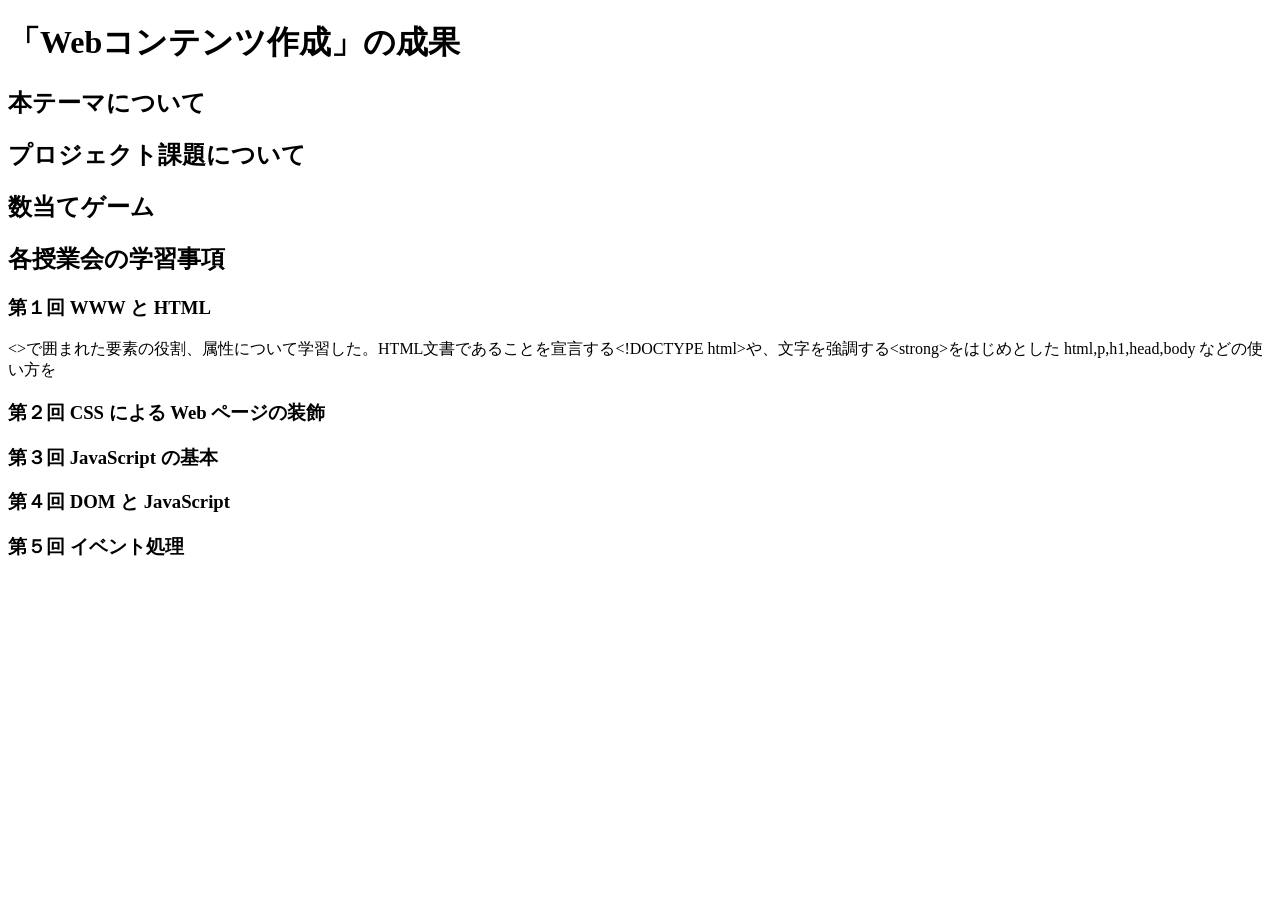
==== index.html @ dac158fb "演習1-4の編集" ====
<!DOCTYPE html>
<html>
  <head>
    <meta charset="utf-8">
    <title>「Webコンテンツ作成」の成果</title>
  </head>
  <body>
    <h1>「Webコンテンツ作成」の成果</h1>
    <h2>本テーマについて</h2>
   
    <h2>プロジェクト課題について</h2>

    <h2>数当てゲーム</h2>

    <h2>各授業会の学習事項</h2>
      <h3>第１回 WWW と HTML</h3>
      &lt;&gt;で囲まれた要素の役割、属性について学習した。HTML文書であることを宣言する&lt;!DOCTYPE html&gt;や、文字を強調する&lt;strong&gt;をはじめとした html,p,h1,head,body などの使い方を
      <h3>第２回 CSS による Web ページの装飾</h3>
      <h3>第３回 JavaScript の基本</h3>
      <h3>第４回 DOM と JavaScript</h3>
      <h3>第５回 イベント処理</h3>
  </body>
</html>
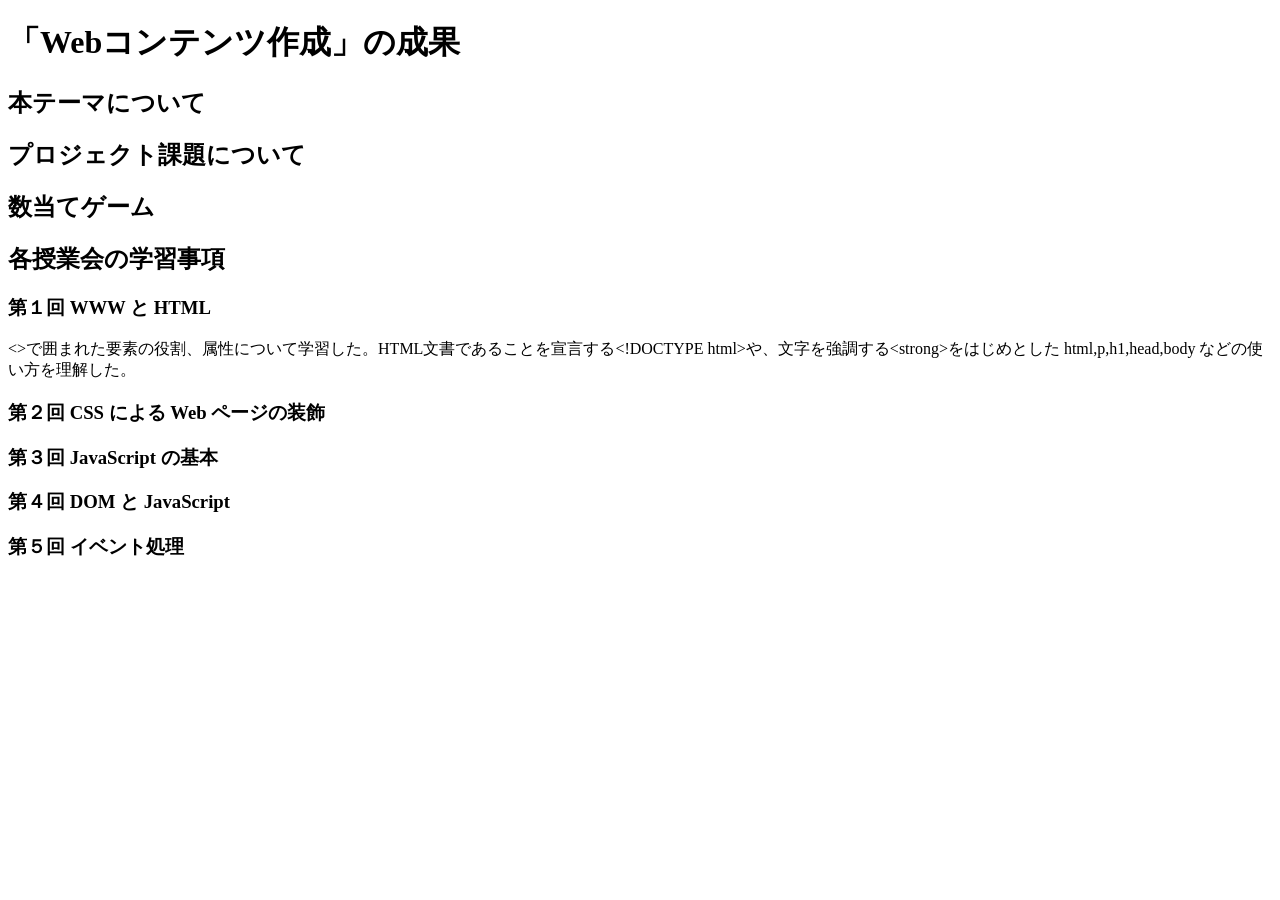
==== commit ff88aa21: "授業２回目" ====
--- a/index.html
+++ b/index.html
@@ -14,7 +14,7 @@
 
     <h2>各授業会の学習事項</h2>
       <h3>第１回 WWW と HTML</h3>
-      &lt;&gt;で囲まれた要素の役割、属性について学習した。HTML文書であることを宣言する&lt;!DOCTYPE html&gt;や、文字を強調する&lt;strong&gt;をはじめとした html,p,h1,head,body などの使い方を
+      &lt;&gt;で囲まれた要素の役割、属性について学習した。HTML文書であることを宣言する&lt;!DOCTYPE html&gt;や、文字を強調する&lt;strong&gt;をはじめとした html,p,h1,head,body などの使い方を理解した。
       <h3>第２回 CSS による Web ページの装飾</h3>
       <h3>第３回 JavaScript の基本</h3>
       <h3>第４回 DOM と JavaScript</h3>
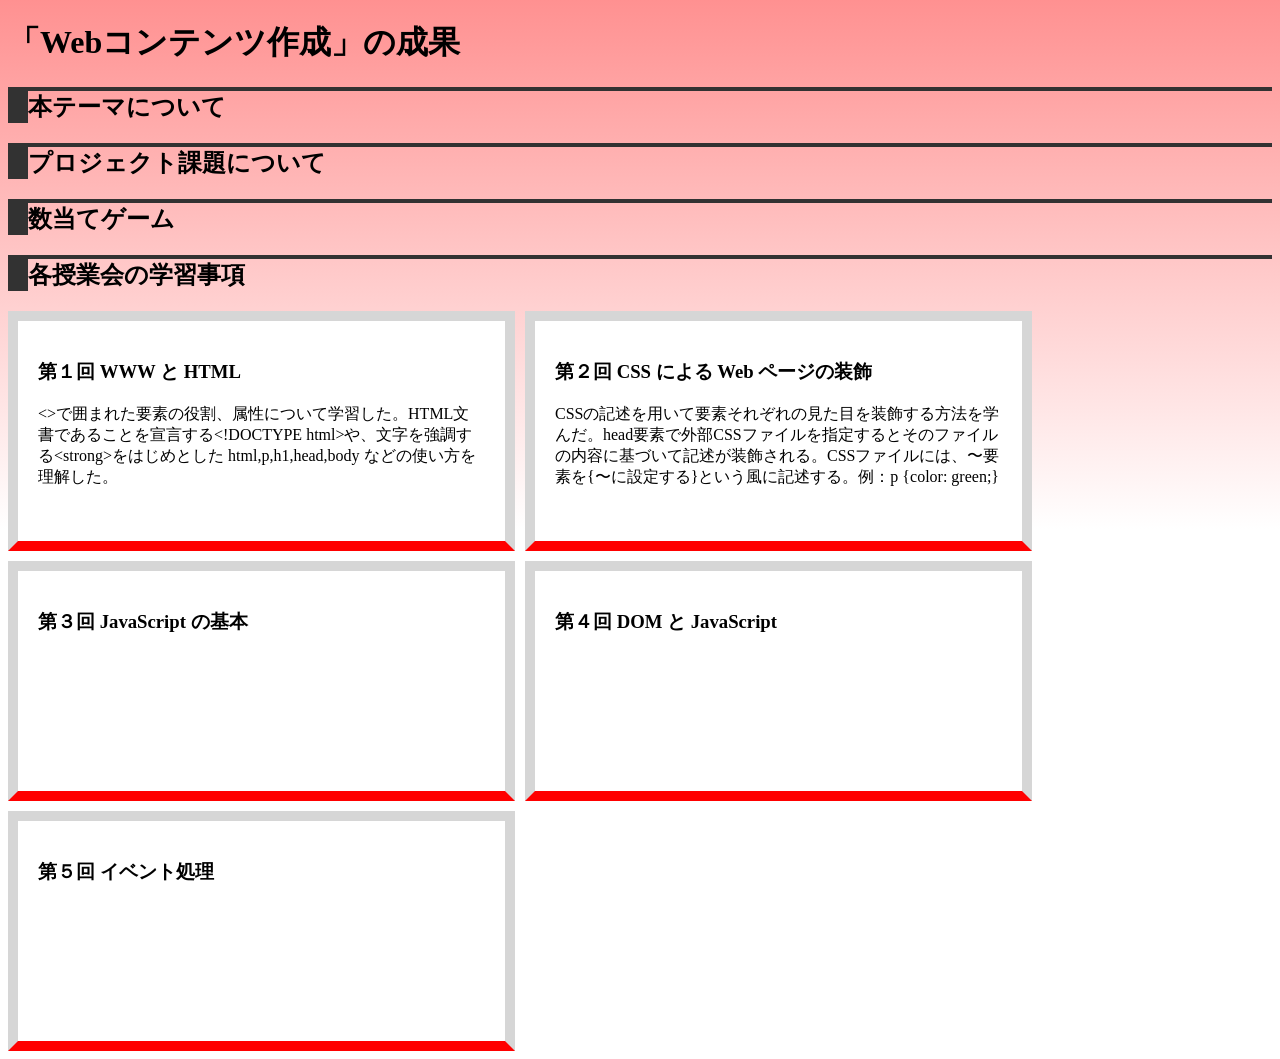
==== commit 742057ac: "授業２回目：re" ====
--- a/index.html
+++ b/index.html
@@ -3,8 +3,9 @@
   <head>
     <meta charset="utf-8">
     <title>「Webコンテンツ作成」の成果</title>
+    <link rel="stylesheet" href="style.css">
   </head>
-  <body>
+  <div>
     <h1>「Webコンテンツ作成」の成果</h1>
     <h2>本テーマについて</h2>
    
@@ -13,11 +14,27 @@
     <h2>数当てゲーム</h2>
 
     <h2>各授業会の学習事項</h2>
-      <h3>第１回 WWW と HTML</h3>
-      &lt;&gt;で囲まれた要素の役割、属性について学習した。HTML文書であることを宣言する&lt;!DOCTYPE html&gt;や、文字を強調する&lt;strong&gt;をはじめとした html,p,h1,head,body などの使い方を理解した。
-      <h3>第２回 CSS による Web ページの装飾</h3>
-      <h3>第３回 JavaScript の基本</h3>
-      <h3>第４回 DOM と JavaScript</h3>
-      <h3>第５回 イベント処理</h3>
+    <div id="zentai">
+      <div>
+        <h3>第１回 WWW と HTML</h3>
+        &lt;&gt;で囲まれた要素の役割、属性について学習した。HTML文書であることを宣言する&lt;!DOCTYPE html&gt;や、文字を強調する&lt;strong&gt;をはじめとした html,p,h1,head,body などの使い方を理解した。
+      </div>
+      <div>
+        <h3>第２回 CSS による Web ページの装飾</h3>
+        CSSの記述を用いて要素それぞれの見た目を装飾する方法を学んだ。head要素で外部CSSファイルを指定するとそのファイルの内容に基づいて記述が装飾される。CSSファイルには、〜要素を{〜に設定する}という風に記述する。例：p {color: green;}
+      </div>
+      <div>
+        <h3>第３回 JavaScript の基本</h3>
+
+      </div>
+      <div>
+        <h3>第４回 DOM と JavaScript</h3>
+
+      </div>
+      <div>
+        <h3>第５回 イベント処理</h3>
+        
+      </div>
+    </div>
   </body>
 </html>
--- a/style.css
+++ b/style.css
@@ -0,0 +1,23 @@
+body {
+    background: linear-gradient(rgba(255, 32, 32, 0.496), #ffffff, #ffffff);
+}
+
+div#zentai {
+	display: grid;
+	grid-template-columns: 1fr 1fr;
+	grid-auto-rows: 240px;
+    grid-gap: 10px;
+	width: 1024px;
+}
+
+div#zentai > div {
+    border: solid #32323231 10px;
+    border-bottom: inset #ff0000 10px;
+	padding: 20px;
+	background-color: #ffffff;
+}
+
+h2 {
+	border-left: solid #323232 20px;
+	border-top: solid #323232 4px;
+}
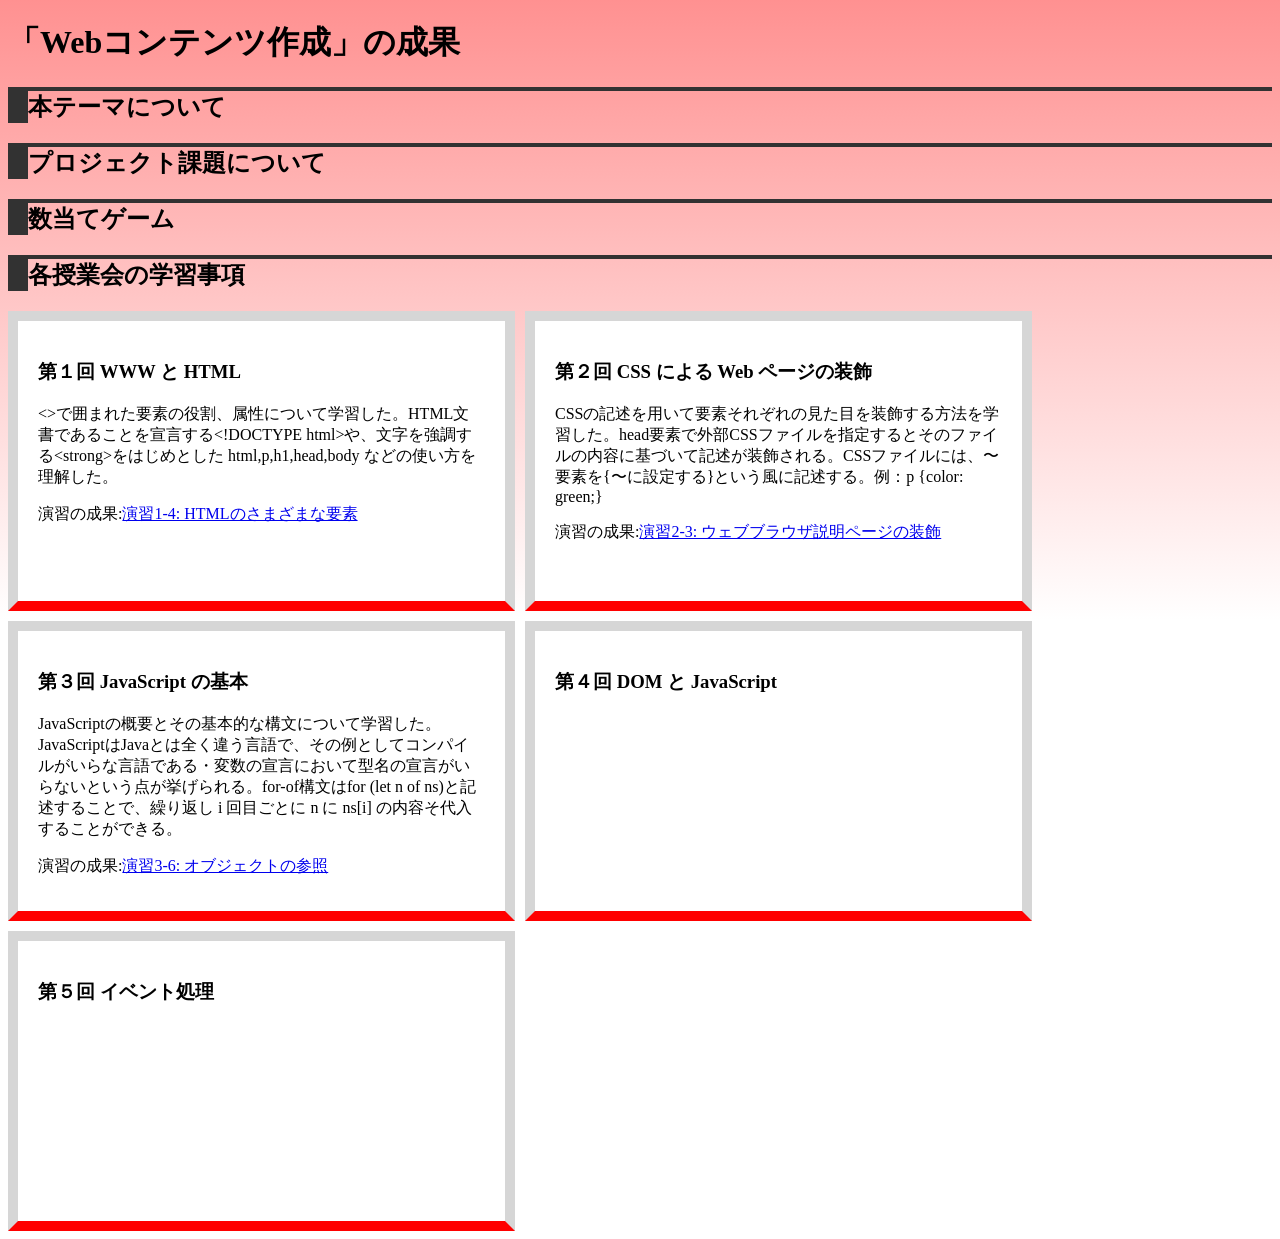
==== commit 5457509b: "授業3回" ====
--- a/index.html
+++ b/index.html
@@ -18,14 +18,23 @@
       <div>
         <h3>第１回 WWW と HTML</h3>
         &lt;&gt;で囲まれた要素の役割、属性について学習した。HTML文書であることを宣言する&lt;!DOCTYPE html&gt;や、文字を強調する&lt;strong&gt;をはじめとした html,p,h1,head,body などの使い方を理解した。
+        <p>演習の成果:<a href="practice-html/elements.html"
+       title="演習1-4"
+       target="_blank">演習1-4: HTMLのさまざまな要素</a></p>
       </div>
       <div>
         <h3>第２回 CSS による Web ページの装飾</h3>
-        CSSの記述を用いて要素それぞれの見た目を装飾する方法を学んだ。head要素で外部CSSファイルを指定するとそのファイルの内容に基づいて記述が装飾される。CSSファイルには、〜要素を{〜に設定する}という風に記述する。例：p {color: green;}
+        CSSの記述を用いて要素それぞれの見た目を装飾する方法を学習した。head要素で外部CSSファイルを指定するとそのファイルの内容に基づいて記述が装飾される。CSSファイルには、〜要素を{〜に設定する}という風に記述する。例：p {color: green;}
+        <p>演習の成果:<a href="practice-css/browser-intro.html"
+       title="演習2-3"
+       target="_blank">演習2-3: ウェブブラウザ説明ページの装飾</a></p>
       </div>
       <div>
         <h3>第３回 JavaScript の基本</h3>
-
+        JavaScriptの概要とその基本的な構文について学習した。JavaScriptはJavaとは全く違う言語で、その例としてコンパイルがいらな言語である・変数の宣言において型名の宣言がいらないという点が挙げられる。for-of構文はfor (let n of ns)と記述することで、繰り返し i 回目ごとに n に ns[i] の内容そ代入することができる。
+        <p>演習の成果:<a href="practice-js/obj-practice.html"
+       title="演習3-6"
+       target="_blank">演習3-6: オブジェクトの参照</a></p>
       </div>
       <div>
         <h3>第４回 DOM と JavaScript</h3>
--- a/style.css
+++ b/style.css
@@ -5,7 +5,7 @@
 div#zentai {
 	display: grid;
 	grid-template-columns: 1fr 1fr;
-	grid-auto-rows: 240px;
+	grid-auto-rows: 300px;
     grid-gap: 10px;
 	width: 1024px;
 }
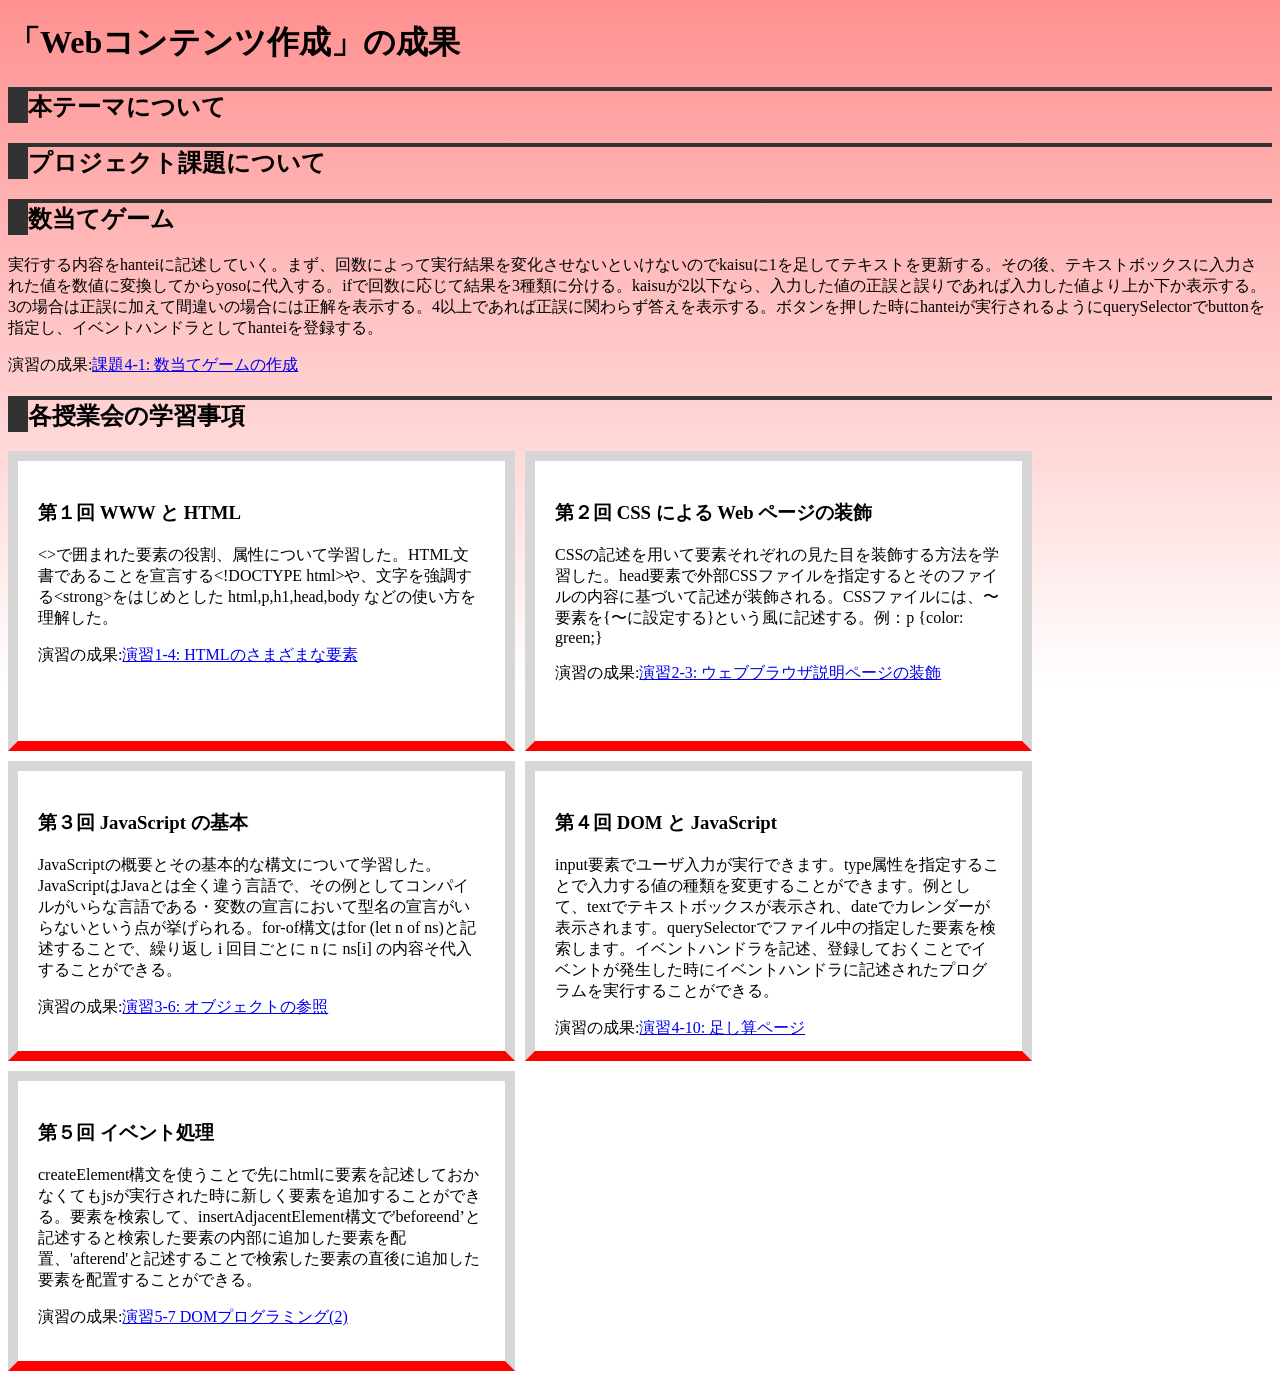
==== commit 585165cb: "更新" ====
--- a/index.html
+++ b/index.html
@@ -12,6 +12,10 @@
     <h2>プロジェクト課題について</h2>
 
     <h2>数当てゲーム</h2>
+      実行する内容をhanteiに記述していく。まず、回数によって実行結果を変化させないといけないのでkaisuに1を足してテキストを更新する。その後、テキストボックスに入力された値を数値に変換してからyosoに代入する。ifで回数に応じて結果を3種類に分ける。kaisuが2以下なら、入力した値の正誤と誤りであれば入力した値より上か下か表示する。3の場合は正誤に加えて間違いの場合には正解を表示する。4以上であれば正誤に関わらず答えを表示する。ボタンを押した時にhanteiが実行されるようにquerySelectorでbuttonを指定し、イベントハンドラとしてhanteiを登録する。
+      <p>演習の成果:<a href="kazuate.html"
+       title="数当てゲーム"
+       target="_blank">課題4-1: 数当てゲームの作成</a></p>
 
     <h2>各授業会の学習事項</h2>
     <div id="zentai">
@@ -38,11 +42,17 @@
       </div>
       <div>
         <h3>第４回 DOM と JavaScript</h3>
-
+        input要素でユーザ入力が実行できます。type属性を指定することで入力する値の種類を変更することができます。例として、textでテキストボックスが表示され、dateでカレンダーが表示されます。querySelectorでファイル中の指定した要素を検索します。イベントハンドラを記述、登録しておくことでイベントが発生した時にイベントハンドラに記述されたプログラムを実行することができる。
+        <p>演習の成果:<a href="practice-eventdom/tashizan.html"
+       title="演習4-10"
+       target="_blank">演習4-10: 足し算ページ</a></p>
       </div>
       <div>
         <h3>第５回 イベント処理</h3>
-        
+        createElement構文を使うことで先にhtmlに要素を記述しておかなくてもjsが実行された時に新しく要素を追加することができる。要素を検索して、insertAdjacentElement構文で'beforeend’と記述すると検索した要素の内部に追加した要素を配置、'afterend'と記述することで検索した要素の直後に追加した要素を配置することができる。
+        <p>演習の成果:<a href="practice-dom2/dom2-exercise.html"
+       title="演習5-7"
+       target="_blank">演習5-7 DOMプログラミング(2)</a></p>
       </div>
     </div>
   </body>
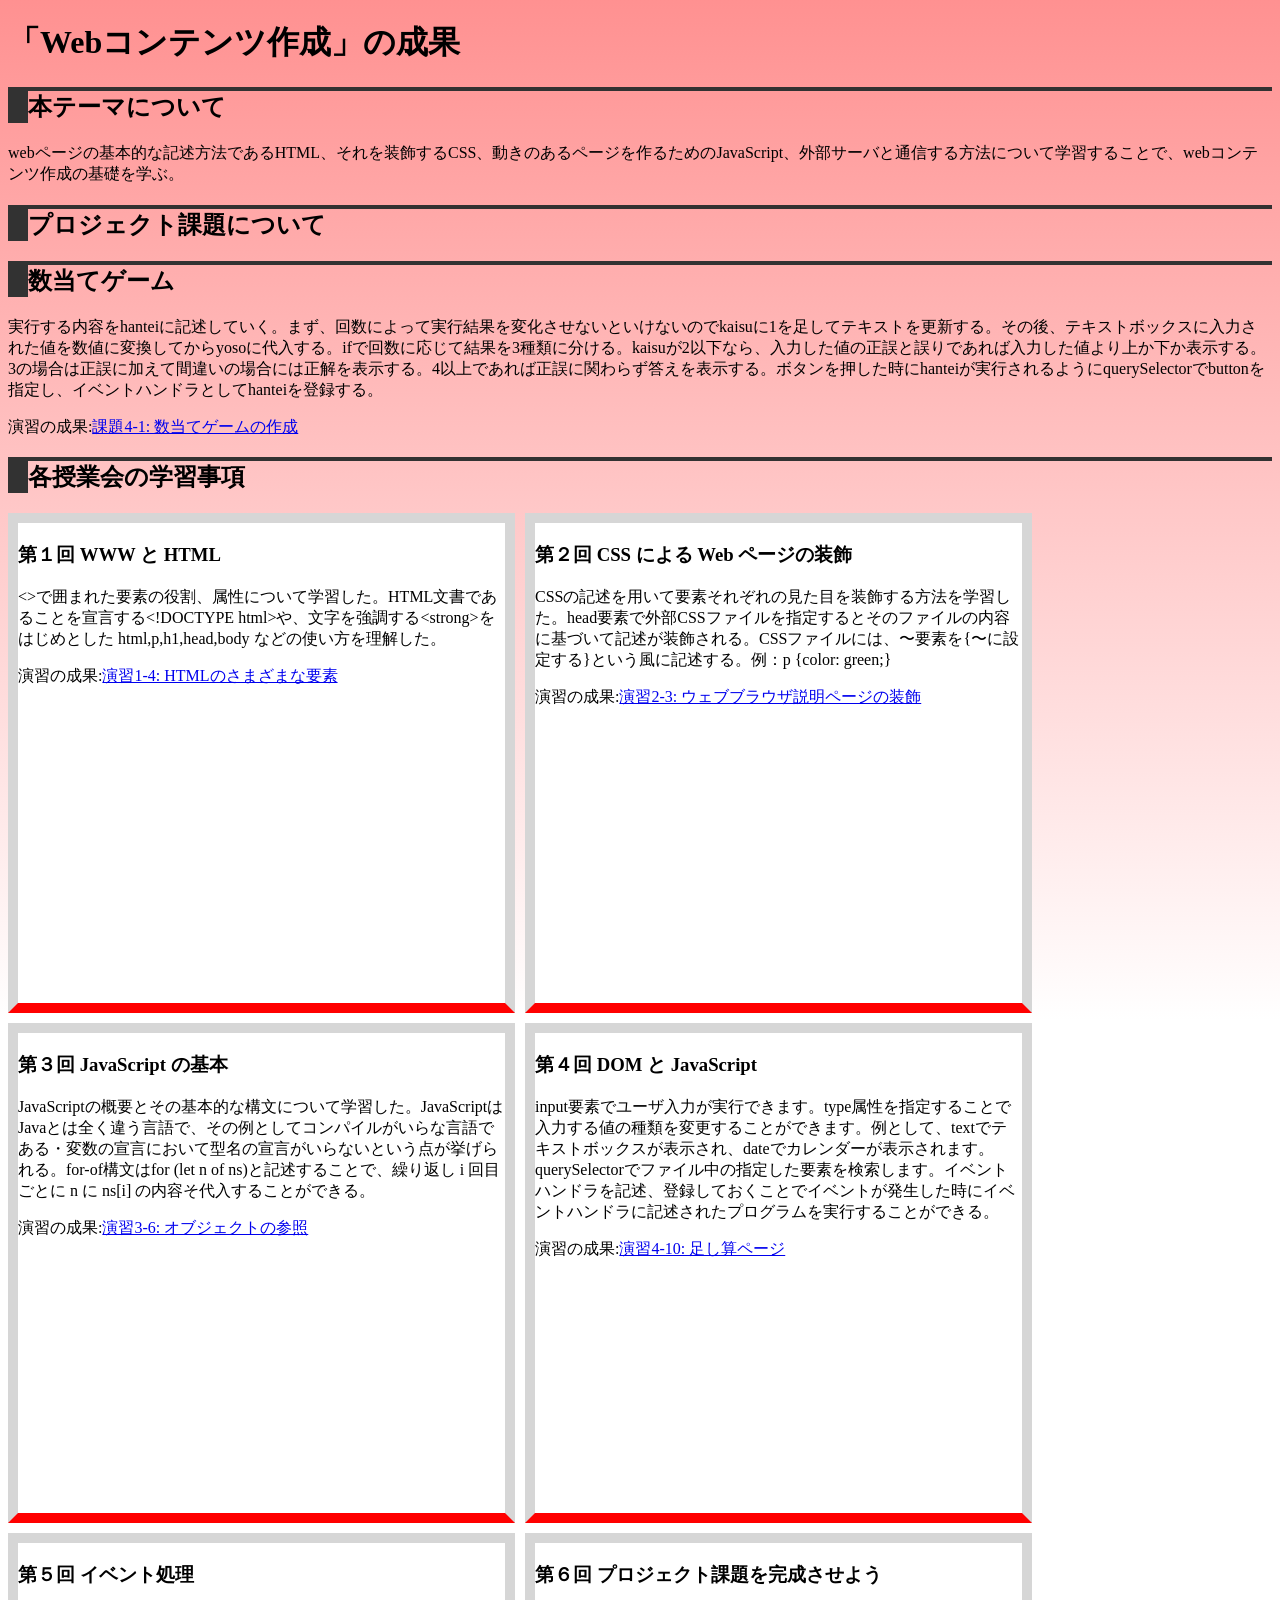
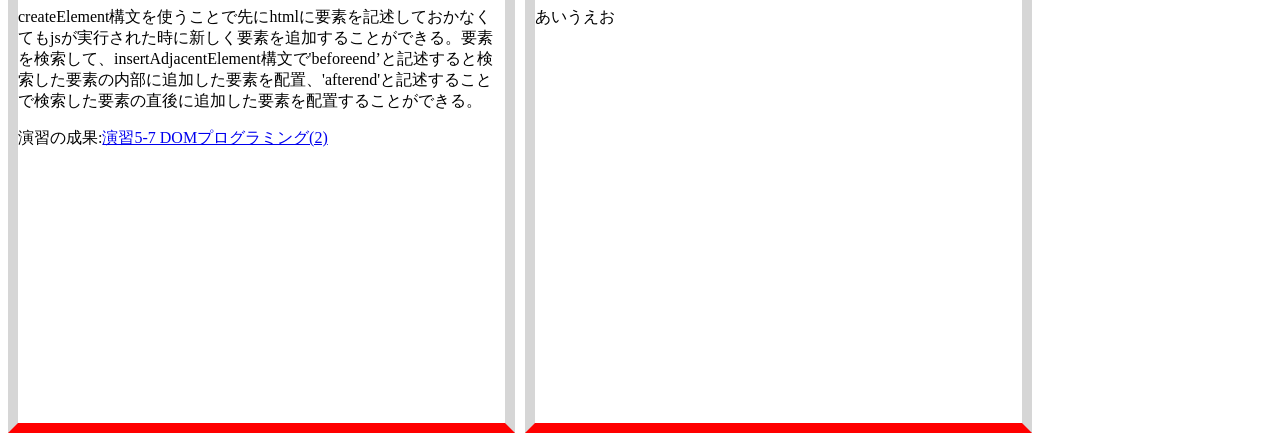
==== commit 000c9efe: "更新" ====
--- a/index.html
+++ b/index.html
@@ -5,55 +5,60 @@
     <title>「Webコンテンツ作成」の成果</title>
     <link rel="stylesheet" href="style.css">
   </head>
-  <div>
-    <h1>「Webコンテンツ作成」の成果</h1>
-    <h2>本テーマについて</h2>
-   
-    <h2>プロジェクト課題について</h2>
+  <body>
+    <div>
+      <h1>「Webコンテンツ作成」の成果</h1>
+      <h2>本テーマについて</h2>
+      webページの基本的な記述方法であるHTML、それを装飾するCSS、動きのあるページを作るためのJavaScript、外部サーバと通信する方法について学習することで、webコンテンツ作成の基礎を学ぶ。
+      <h2>プロジェクト課題について</h2>
 
-    <h2>数当てゲーム</h2>
-      実行する内容をhanteiに記述していく。まず、回数によって実行結果を変化させないといけないのでkaisuに1を足してテキストを更新する。その後、テキストボックスに入力された値を数値に変換してからyosoに代入する。ifで回数に応じて結果を3種類に分ける。kaisuが2以下なら、入力した値の正誤と誤りであれば入力した値より上か下か表示する。3の場合は正誤に加えて間違いの場合には正解を表示する。4以上であれば正誤に関わらず答えを表示する。ボタンを押した時にhanteiが実行されるようにquerySelectorでbuttonを指定し、イベントハンドラとしてhanteiを登録する。
-      <p>演習の成果:<a href="kazuate.html"
-       title="数当てゲーム"
-       target="_blank">課題4-1: 数当てゲームの作成</a></p>
+      <h2>数当てゲーム</h2>
+        実行する内容をhanteiに記述していく。まず、回数によって実行結果を変化させないといけないのでkaisuに1を足してテキストを更新する。その後、テキストボックスに入力された値を数値に変換してからyosoに代入する。ifで回数に応じて結果を3種類に分ける。kaisuが2以下なら、入力した値の正誤と誤りであれば入力した値より上か下か表示する。3の場合は正誤に加えて間違いの場合には正解を表示する。4以上であれば正誤に関わらず答えを表示する。ボタンを押した時にhanteiが実行されるようにquerySelectorでbuttonを指定し、イベントハンドラとしてhanteiを登録する。
+        <p>演習の成果:<a href="kazuate.html"
+        title="数当てゲーム"
+        target="_blank">課題4-1: 数当てゲームの作成</a></p>
 
-    <h2>各授業会の学習事項</h2>
-    <div id="zentai">
-      <div>
-        <h3>第１回 WWW と HTML</h3>
-        &lt;&gt;で囲まれた要素の役割、属性について学習した。HTML文書であることを宣言する&lt;!DOCTYPE html&gt;や、文字を強調する&lt;strong&gt;をはじめとした html,p,h1,head,body などの使い方を理解した。
-        <p>演習の成果:<a href="practice-html/elements.html"
-       title="演習1-4"
-       target="_blank">演習1-4: HTMLのさまざまな要素</a></p>
+      <h2>各授業会の学習事項</h2>
+      <div id="zentai">
+        <div>
+          <h3>第１回 WWW と HTML</h3>
+          &lt;&gt;で囲まれた要素の役割、属性について学習した。HTML文書であることを宣言する&lt;!DOCTYPE html&gt;や、文字を強調する&lt;strong&gt;をはじめとした html,p,h1,head,body などの使い方を理解した。
+          <p>演習の成果:<a href="practice-html/elements.html"
+        title="演習1-4"
+        target="_blank">演習1-4: HTMLのさまざまな要素</a></p>
+        </div>
+        <div>
+          <h3>第２回 CSS による Web ページの装飾</h3>
+          CSSの記述を用いて要素それぞれの見た目を装飾する方法を学習した。head要素で外部CSSファイルを指定するとそのファイルの内容に基づいて記述が装飾される。CSSファイルには、〜要素を{〜に設定する}という風に記述する。例：p {color: green;}
+          <p>演習の成果:<a href="practice-css/browser-intro.html"
+        title="演習2-3"
+        target="_blank">演習2-3: ウェブブラウザ説明ページの装飾</a></p>
+        </div>
+        <div>
+          <h3>第３回 JavaScript の基本</h3>
+          JavaScriptの概要とその基本的な構文について学習した。JavaScriptはJavaとは全く違う言語で、その例としてコンパイルがいらな言語である・変数の宣言において型名の宣言がいらないという点が挙げられる。for-of構文はfor (let n of ns)と記述することで、繰り返し i 回目ごとに n に ns[i] の内容そ代入することができる。
+          <p>演習の成果:<a href="practice-js/obj-practice.html"
+        title="演習3-6"
+        target="_blank">演習3-6: オブジェクトの参照</a></p>
+        </div>
+        <div>
+          <h3>第４回 DOM と JavaScript</h3>
+          input要素でユーザ入力が実行できます。type属性を指定することで入力する値の種類を変更することができます。例として、textでテキストボックスが表示され、dateでカレンダーが表示されます。querySelectorでファイル中の指定した要素を検索します。イベントハンドラを記述、登録しておくことでイベントが発生した時にイベントハンドラに記述されたプログラムを実行することができる。
+          <p>演習の成果:<a href="practice-eventdom/tashizan.html"
+        title="演習4-10"
+        target="_blank">演習4-10: 足し算ページ</a></p>
+        </div>
+        <div>
+          <h3>第５回 イベント処理</h3>
+          createElement構文を使うことで先にhtmlに要素を記述しておかなくてもjsが実行された時に新しく要素を追加することができる。要素を検索して、insertAdjacentElement構文で'beforeend’と記述すると検索した要素の内部に追加した要素を配置、'afterend'と記述することで検索した要素の直後に追加した要素を配置することができる。
+          <p>演習の成果:<a href="practice-dom2/dom2-exercise.html"
+        title="演習5-7"
+        target="_blank">演習5-7 DOMプログラミング(2)</a></p>
+        </div>
+        <div>
+          <h3>第６回 プロジェクト課題を完成させよう</h3>
+          あいうえお
+        </div>
       </div>
-      <div>
-        <h3>第２回 CSS による Web ページの装飾</h3>
-        CSSの記述を用いて要素それぞれの見た目を装飾する方法を学習した。head要素で外部CSSファイルを指定するとそのファイルの内容に基づいて記述が装飾される。CSSファイルには、〜要素を{〜に設定する}という風に記述する。例：p {color: green;}
-        <p>演習の成果:<a href="practice-css/browser-intro.html"
-       title="演習2-3"
-       target="_blank">演習2-3: ウェブブラウザ説明ページの装飾</a></p>
-      </div>
-      <div>
-        <h3>第３回 JavaScript の基本</h3>
-        JavaScriptの概要とその基本的な構文について学習した。JavaScriptはJavaとは全く違う言語で、その例としてコンパイルがいらな言語である・変数の宣言において型名の宣言がいらないという点が挙げられる。for-of構文はfor (let n of ns)と記述することで、繰り返し i 回目ごとに n に ns[i] の内容そ代入することができる。
-        <p>演習の成果:<a href="practice-js/obj-practice.html"
-       title="演習3-6"
-       target="_blank">演習3-6: オブジェクトの参照</a></p>
-      </div>
-      <div>
-        <h3>第４回 DOM と JavaScript</h3>
-        input要素でユーザ入力が実行できます。type属性を指定することで入力する値の種類を変更することができます。例として、textでテキストボックスが表示され、dateでカレンダーが表示されます。querySelectorでファイル中の指定した要素を検索します。イベントハンドラを記述、登録しておくことでイベントが発生した時にイベントハンドラに記述されたプログラムを実行することができる。
-        <p>演習の成果:<a href="practice-eventdom/tashizan.html"
-       title="演習4-10"
-       target="_blank">演習4-10: 足し算ページ</a></p>
-      </div>
-      <div>
-        <h3>第５回 イベント処理</h3>
-        createElement構文を使うことで先にhtmlに要素を記述しておかなくてもjsが実行された時に新しく要素を追加することができる。要素を検索して、insertAdjacentElement構文で'beforeend’と記述すると検索した要素の内部に追加した要素を配置、'afterend'と記述することで検索した要素の直後に追加した要素を配置することができる。
-        <p>演習の成果:<a href="practice-dom2/dom2-exercise.html"
-       title="演習5-7"
-       target="_blank">演習5-7 DOMプログラミング(2)</a></p>
-      </div>
-    </div>
   </body>
 </html>
--- a/style.css
+++ b/style.css
@@ -5,7 +5,7 @@
 div#zentai {
 	display: grid;
 	grid-template-columns: 1fr 1fr;
-	grid-auto-rows: 300px;
+	grid-auto-rows: 500px;
     grid-gap: 10px;
 	width: 1024px;
 }
@@ -13,7 +13,6 @@
 div#zentai > div {
     border: solid #32323231 10px;
     border-bottom: inset #ff0000 10px;
-	padding: 20px;
 	background-color: #ffffff;
 }
 
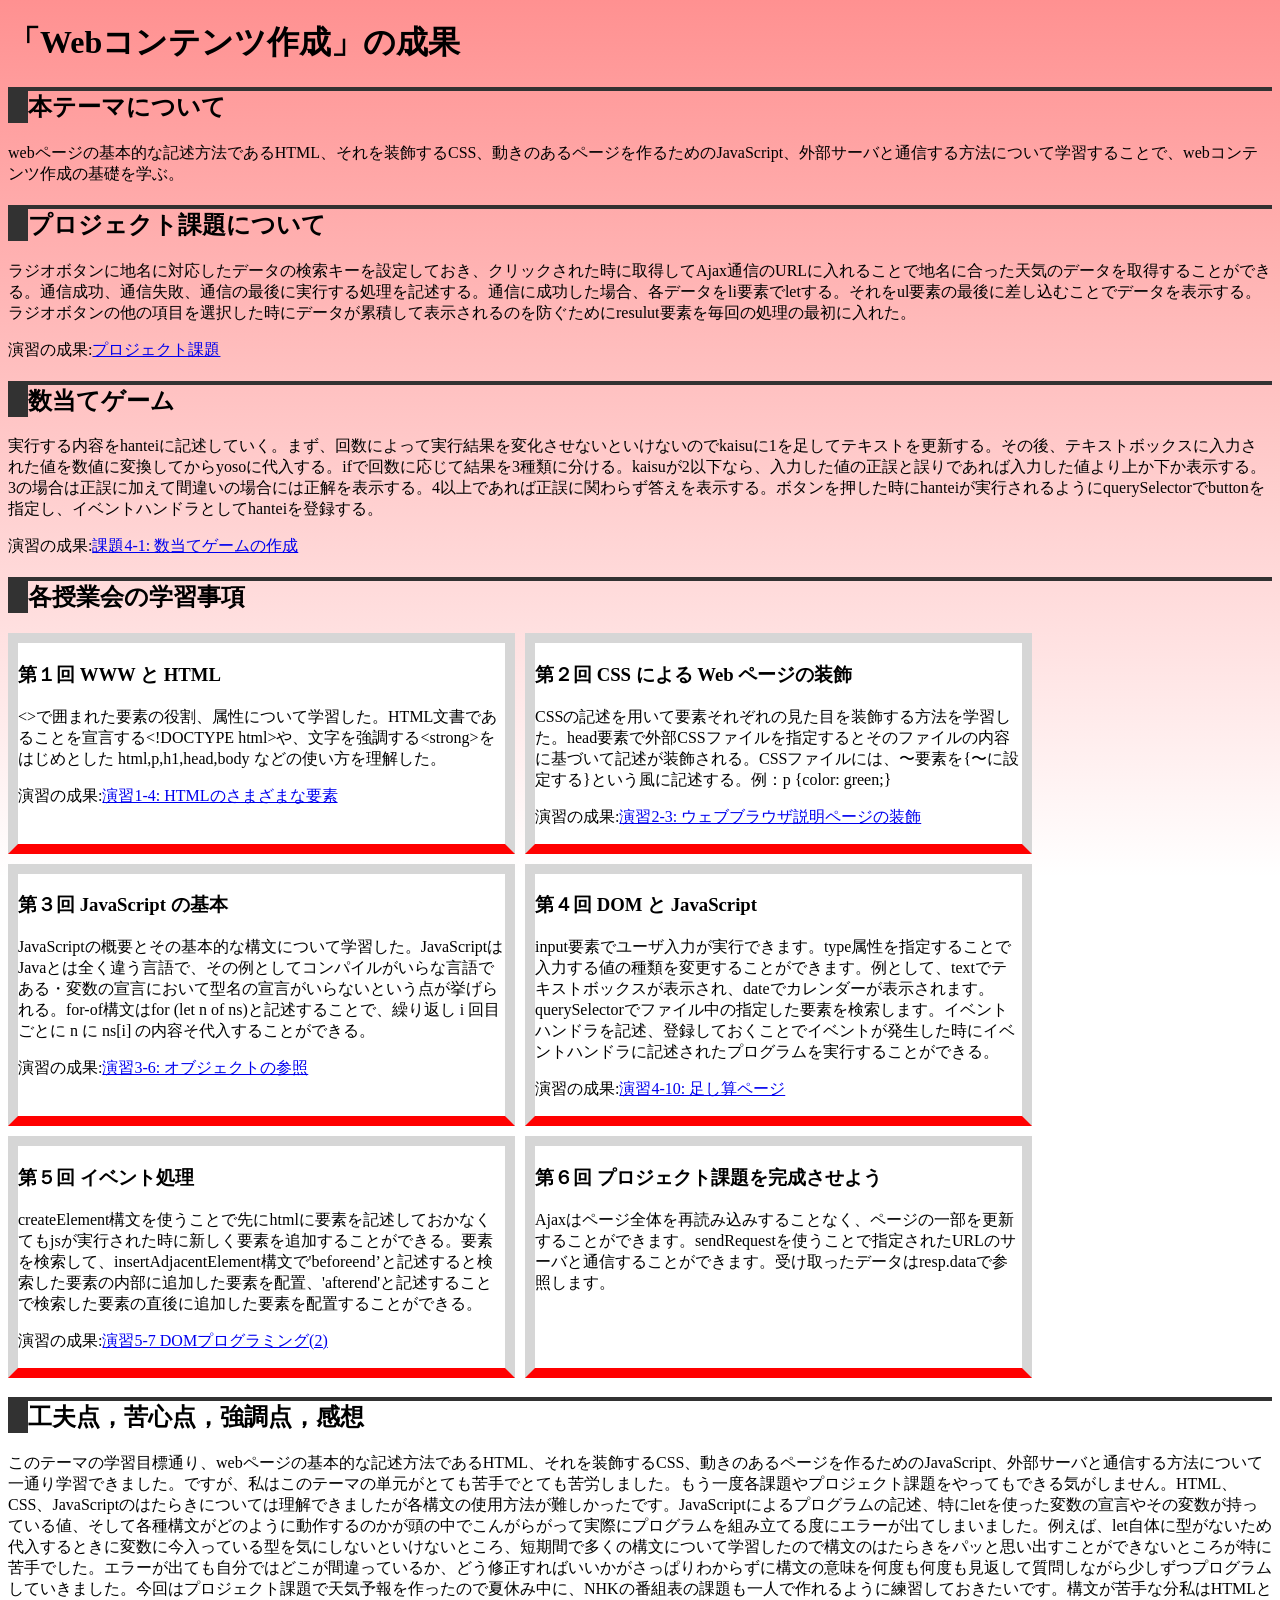
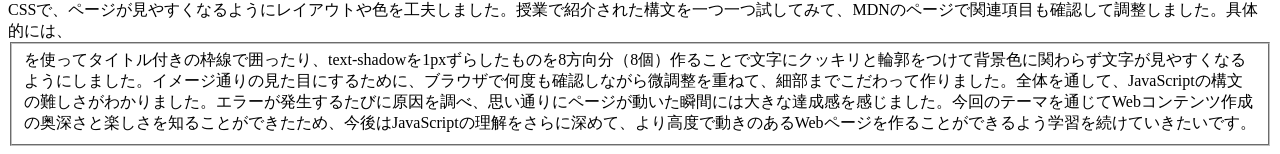
==== commit b3ca76b1: "index" ====
--- a/index.html
+++ b/index.html
@@ -11,7 +11,10 @@
       <h2>本テーマについて</h2>
       webページの基本的な記述方法であるHTML、それを装飾するCSS、動きのあるページを作るためのJavaScript、外部サーバと通信する方法について学習することで、webコンテンツ作成の基礎を学ぶ。
       <h2>プロジェクト課題について</h2>
-
+      ラジオボタンに地名に対応したデータの検索キーを設定しておき、クリックされた時に取得してAjax通信のURLに入れることで地名に合った天気のデータを取得することができる。通信成功、通信失敗、通信の最後に実行する処理を記述する。通信に成功した場合、各データをli要素でletする。それをul要素の最後に差し込むことでデータを表示する。ラジオボタンの他の項目を選択した時にデータが累積して表示されるのを防ぐためにresulut要素を毎回の処理の最初に入れた。
+      <p>演習の成果:<a href="project.html"
+      title="プロジェクト課題"
+      target="_blank">プロジェクト課題</a></p>
       <h2>数当てゲーム</h2>
         実行する内容をhanteiに記述していく。まず、回数によって実行結果を変化させないといけないのでkaisuに1を足してテキストを更新する。その後、テキストボックスに入力された値を数値に変換してからyosoに代入する。ifで回数に応じて結果を3種類に分ける。kaisuが2以下なら、入力した値の正誤と誤りであれば入力した値より上か下か表示する。3の場合は正誤に加えて間違いの場合には正解を表示する。4以上であれば正誤に関わらず答えを表示する。ボタンを押した時にhanteiが実行されるようにquerySelectorでbuttonを指定し、イベントハンドラとしてhanteiを登録する。
         <p>演習の成果:<a href="kazuate.html"
@@ -57,8 +60,10 @@
         </div>
         <div>
           <h3>第６回 プロジェクト課題を完成させよう</h3>
-          あいうえお
+          Ajaxはページ全体を再読み込みすることなく、ページの一部を更新することができます。sendRequestを使うことで指定されたURLのサーバと通信することができます。受け取ったデータはresp.dataで参照します。
         </div>
       </div>
+      <h2>工夫点，苦心点，強調点，感想</h2>
+      このテーマの学習目標通り、webページの基本的な記述方法であるHTML、それを装飾するCSS、動きのあるページを作るためのJavaScript、外部サーバと通信する方法について一通り学習できました。ですが、私はこのテーマの単元がとても苦手でとても苦労しました。もう一度各課題やプロジェクト課題をやってもできる気がしません。HTML、CSS、JavaScriptのはたらきについては理解できましたが各構文の使用方法が難しかったです。JavaScriptによるプログラムの記述、特にletを使った変数の宣言やその変数が持っている値、そして各種構文がどのように動作するのかが頭の中でこんがらがって実際にプログラムを組み立てる度にエラーが出てしまいました。例えば、let自体に型がないため代入するときに変数に今入っている型を気にしないといけないところ、短期間で多くの構文について学習したので構文のはたらきをパッと思い出すことができないところが特に苦手でした。エラーが出ても自分ではどこが間違っているか、どう修正すればいいかがさっぱりわからずに構文の意味を何度も何度も見返して質問しながら少しずつプログラムしていきました。今回はプロジェクト課題で天気予報を作ったので夏休み中に、NHKの番組表の課題も一人で作れるように練習しておきたいです。構文が苦手な分私はHTMLとCSSで、ページが見やすくなるようにレイアウトや色を工夫しました。授業で紹介された構文を一つ一つ試してみて、MDNのページで関連項目も確認して調整しました。具体的には、<fieldset>を使ってタイトル付きの枠線で囲ったり、text-shadowを1pxずらしたものを8方向分（8個）作ることで文字にクッキリと輪郭をつけて背景色に関わらず文字が見やすくなるようにしました。イメージ通りの見た目にするために、ブラウザで何度も確認しながら微調整を重ねて、細部までこだわって作りました。全体を通して、JavaScriptの構文の難しさがわかりました。エラーが発生するたびに原因を調べ、思い通りにページが動いた瞬間には大きな達成感を感じました。今回のテーマを通じてWebコンテンツ作成の奥深さと楽しさを知ることができたため、今後はJavaScriptの理解をさらに深めて、より高度で動きのあるWebページを作ることができるよう学習を続けていきたいです。
   </body>
 </html>
--- a/style.css
+++ b/style.css
@@ -5,7 +5,6 @@
 div#zentai {
 	display: grid;
 	grid-template-columns: 1fr 1fr;
-	grid-auto-rows: 500px;
     grid-gap: 10px;
 	width: 1024px;
 }
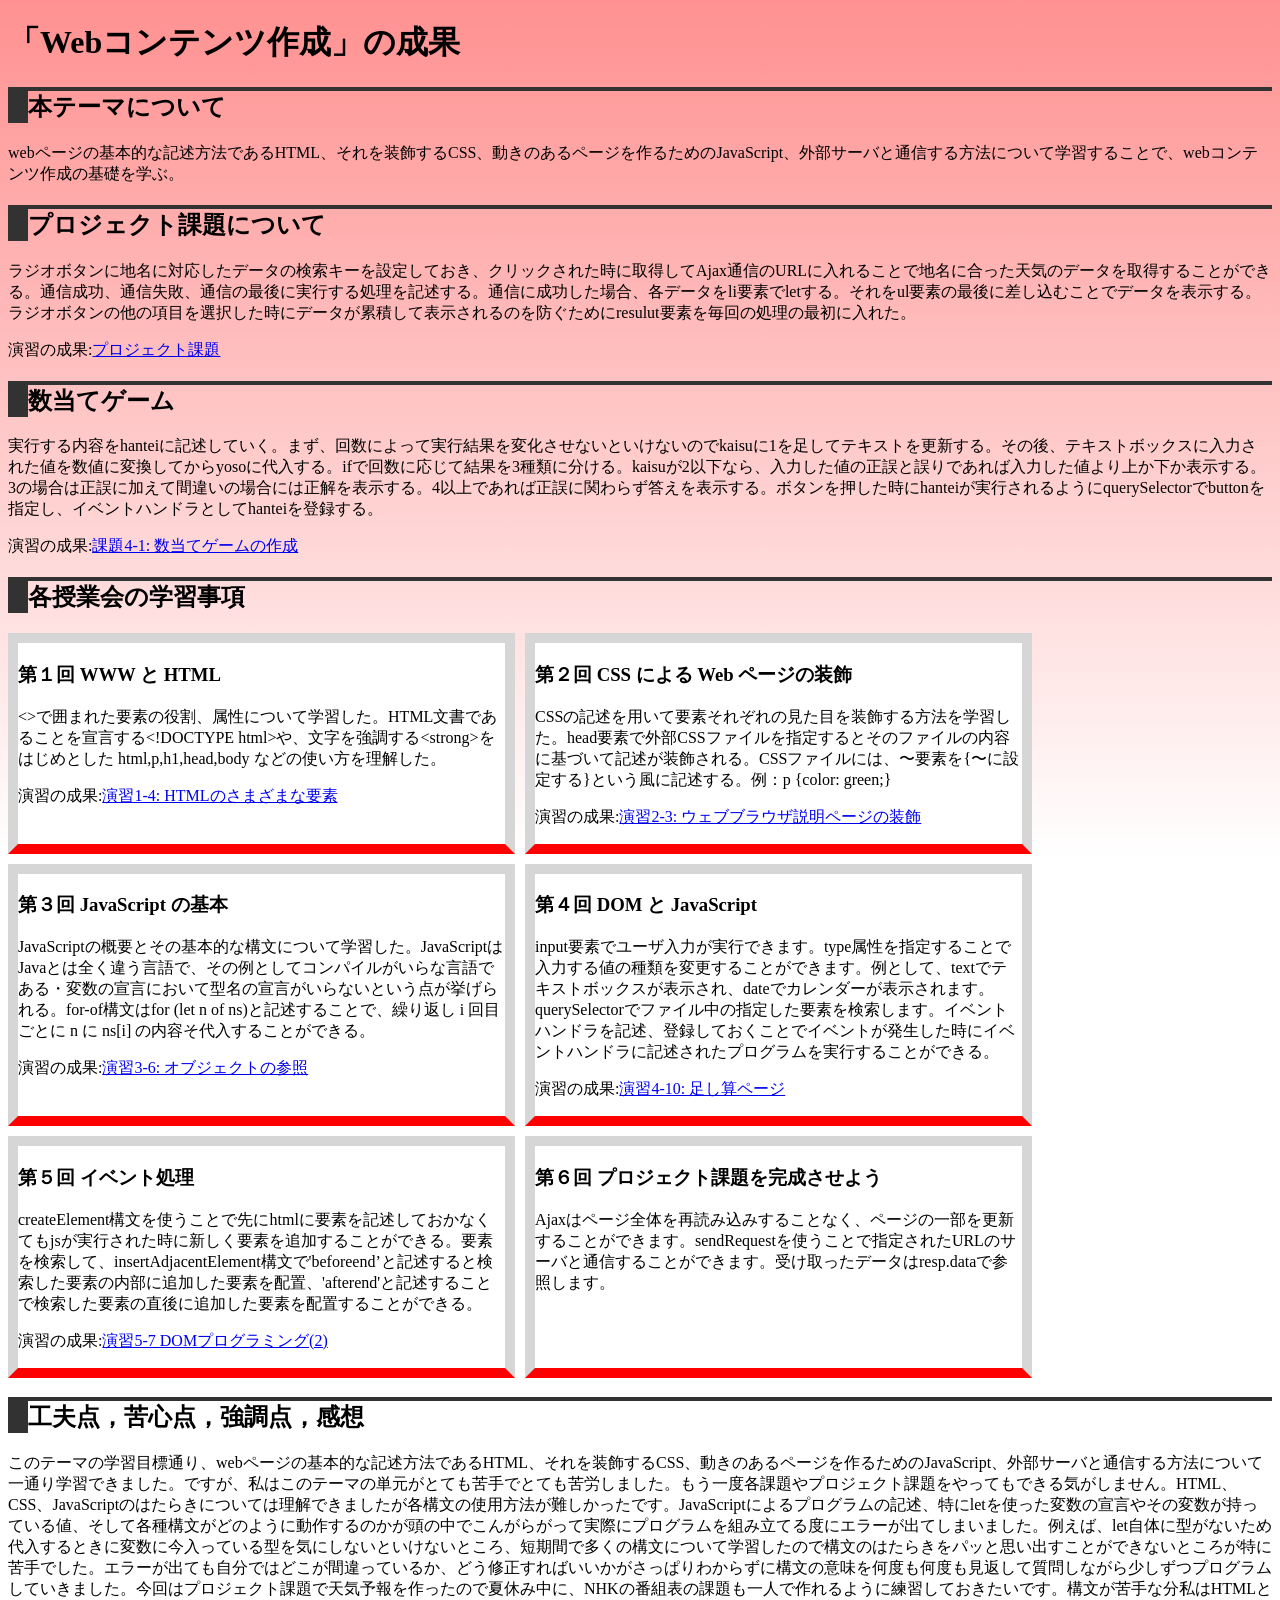
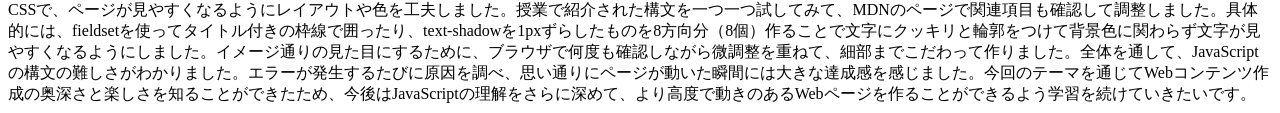
==== commit 2fa44706: "修正" ====
--- a/index.html
+++ b/index.html
@@ -64,6 +64,6 @@
         </div>
       </div>
       <h2>工夫点，苦心点，強調点，感想</h2>
-      このテーマの学習目標通り、webページの基本的な記述方法であるHTML、それを装飾するCSS、動きのあるページを作るためのJavaScript、外部サーバと通信する方法について一通り学習できました。ですが、私はこのテーマの単元がとても苦手でとても苦労しました。もう一度各課題やプロジェクト課題をやってもできる気がしません。HTML、CSS、JavaScriptのはたらきについては理解できましたが各構文の使用方法が難しかったです。JavaScriptによるプログラムの記述、特にletを使った変数の宣言やその変数が持っている値、そして各種構文がどのように動作するのかが頭の中でこんがらがって実際にプログラムを組み立てる度にエラーが出てしまいました。例えば、let自体に型がないため代入するときに変数に今入っている型を気にしないといけないところ、短期間で多くの構文について学習したので構文のはたらきをパッと思い出すことができないところが特に苦手でした。エラーが出ても自分ではどこが間違っているか、どう修正すればいいかがさっぱりわからずに構文の意味を何度も何度も見返して質問しながら少しずつプログラムしていきました。今回はプロジェクト課題で天気予報を作ったので夏休み中に、NHKの番組表の課題も一人で作れるように練習しておきたいです。構文が苦手な分私はHTMLとCSSで、ページが見やすくなるようにレイアウトや色を工夫しました。授業で紹介された構文を一つ一つ試してみて、MDNのページで関連項目も確認して調整しました。具体的には、<fieldset>を使ってタイトル付きの枠線で囲ったり、text-shadowを1pxずらしたものを8方向分（8個）作ることで文字にクッキリと輪郭をつけて背景色に関わらず文字が見やすくなるようにしました。イメージ通りの見た目にするために、ブラウザで何度も確認しながら微調整を重ねて、細部までこだわって作りました。全体を通して、JavaScriptの構文の難しさがわかりました。エラーが発生するたびに原因を調べ、思い通りにページが動いた瞬間には大きな達成感を感じました。今回のテーマを通じてWebコンテンツ作成の奥深さと楽しさを知ることができたため、今後はJavaScriptの理解をさらに深めて、より高度で動きのあるWebページを作ることができるよう学習を続けていきたいです。
+      このテーマの学習目標通り、webページの基本的な記述方法であるHTML、それを装飾するCSS、動きのあるページを作るためのJavaScript、外部サーバと通信する方法について一通り学習できました。ですが、私はこのテーマの単元がとても苦手でとても苦労しました。もう一度各課題やプロジェクト課題をやってもできる気がしません。HTML、CSS、JavaScriptのはたらきについては理解できましたが各構文の使用方法が難しかったです。JavaScriptによるプログラムの記述、特にletを使った変数の宣言やその変数が持っている値、そして各種構文がどのように動作するのかが頭の中でこんがらがって実際にプログラムを組み立てる度にエラーが出てしまいました。例えば、let自体に型がないため代入するときに変数に今入っている型を気にしないといけないところ、短期間で多くの構文について学習したので構文のはたらきをパッと思い出すことができないところが特に苦手でした。エラーが出ても自分ではどこが間違っているか、どう修正すればいいかがさっぱりわからずに構文の意味を何度も何度も見返して質問しながら少しずつプログラムしていきました。今回はプロジェクト課題で天気予報を作ったので夏休み中に、NHKの番組表の課題も一人で作れるように練習しておきたいです。構文が苦手な分私はHTMLとCSSで、ページが見やすくなるようにレイアウトや色を工夫しました。授業で紹介された構文を一つ一つ試してみて、MDNのページで関連項目も確認して調整しました。具体的には、fieldsetを使ってタイトル付きの枠線で囲ったり、text-shadowを1pxずらしたものを8方向分（8個）作ることで文字にクッキリと輪郭をつけて背景色に関わらず文字が見やすくなるようにしました。イメージ通りの見た目にするために、ブラウザで何度も確認しながら微調整を重ねて、細部までこだわって作りました。全体を通して、JavaScriptの構文の難しさがわかりました。エラーが発生するたびに原因を調べ、思い通りにページが動いた瞬間には大きな達成感を感じました。今回のテーマを通じてWebコンテンツ作成の奥深さと楽しさを知ることができたため、今後はJavaScriptの理解をさらに深めて、より高度で動きのあるWebページを作ることができるよう学習を続けていきたいです。
   </body>
 </html>
